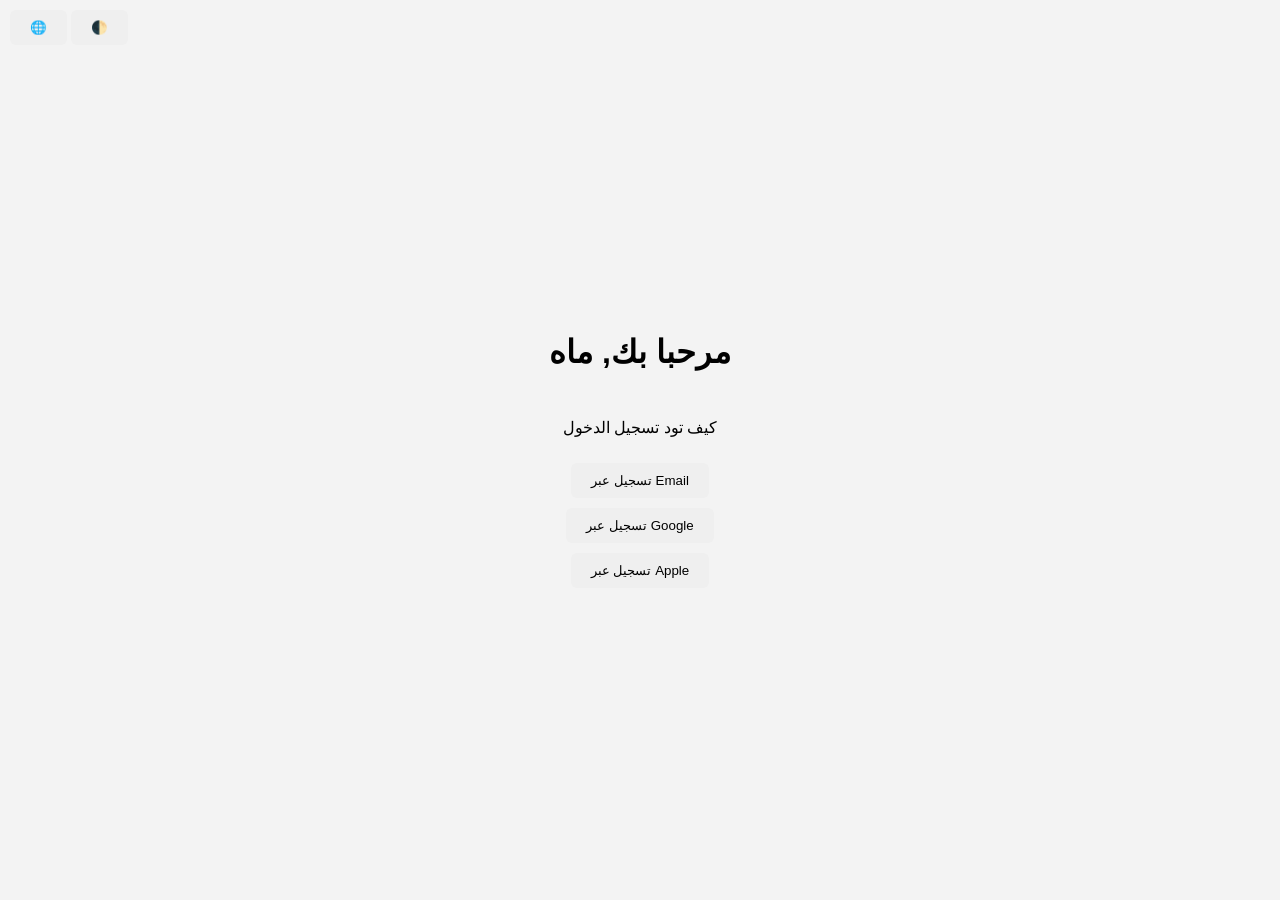
==== index.html @ 1d265777 "Add files via upload" ====
<!DOCTYPE html>
<html lang="ar">
<head>
<meta charset="UTF-8">
<meta name="viewport" content="width=device-width, initial-scale=1">
<title>AutoFix</title>
<link rel="stylesheet" href="style.css">
</head>

<body>

<div class="topbar">
<button onclick="toggleLang()">🌐</button>
<button onclick="toggleTheme()">🌓</button>
</div>

<div class="center">

<h1 id="typing"></h1>

<p class="small">كيف تود تسجيل الدخول</p>

<button onclick="loginEmail()">تسجيل عبر Email</button>
<button onclick="loginGoogle()">تسجيل عبر Google</button>
<button onclick="loginApple()">تسجيل عبر Apple</button>

</div>

<script src="app.js"></script>
</body>
</html>
---- style.css ----
body{
font-family:Arial;
margin:0;
background:#f3f3f3;
}

.dark{
background:#111;
color:white;
}

.topbar{
position:absolute;
left:10px;
top:10px;
}

.center{
height:100vh;
display:flex;
flex-direction:column;
align-items:center;
justify-content:center;
gap:10px;
text-align:center;
}

button{
padding:10px 20px;
border:none;
border-radius:6px;
cursor:pointer;
}

input,select{
padding:8px;
width:200px;
}
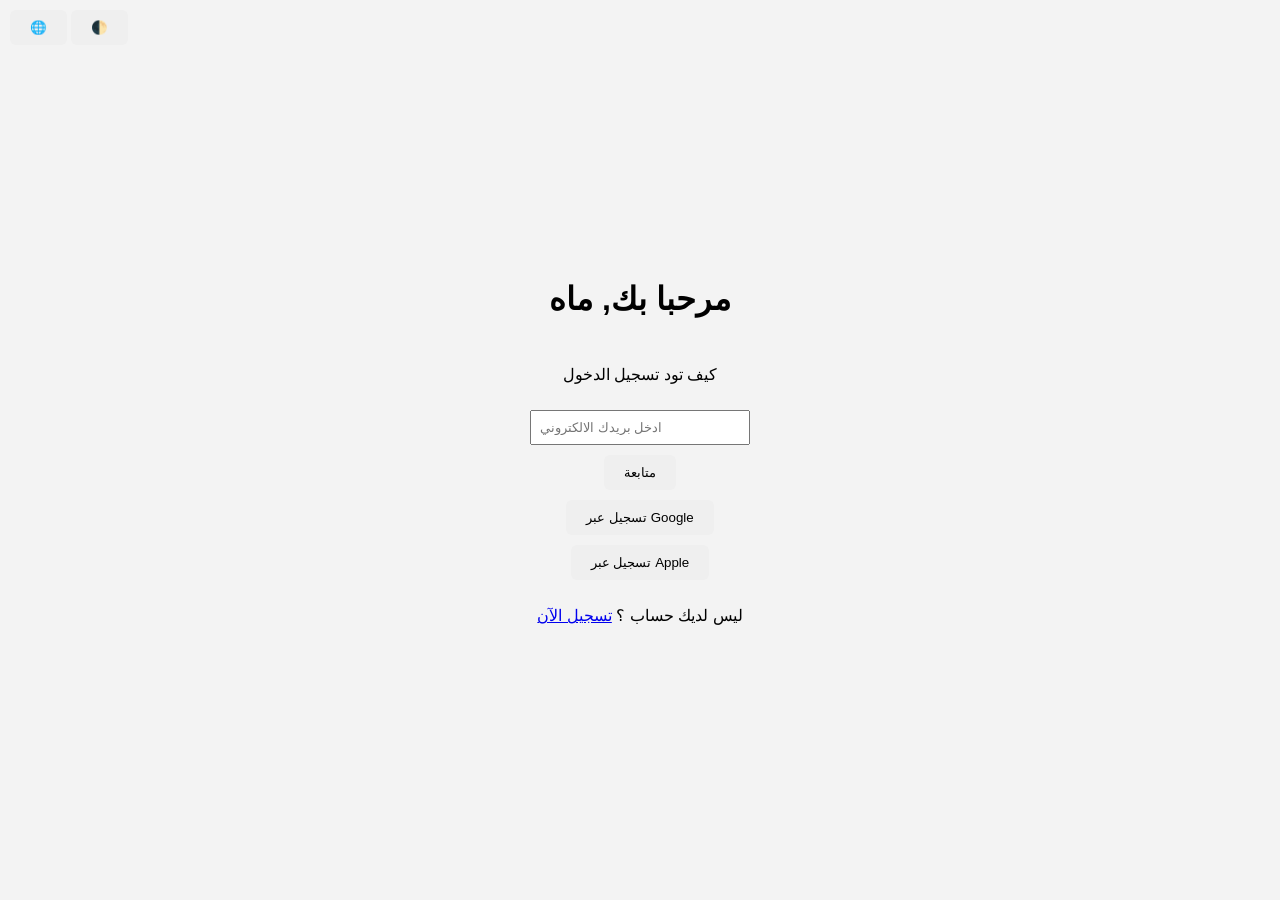
==== commit 25f2e1e3: "Update index.html" ====
--- a/index.html
+++ b/index.html
@@ -20,12 +20,20 @@
 
 <p class="small">كيف تود تسجيل الدخول</p>
 
-<button onclick="loginEmail()">تسجيل عبر Email</button>
+<input id="emailInput" placeholder="ادخل بريدك الالكتروني">
+
+<button onclick="checkEmail()">متابعة</button>
+
 <button onclick="loginGoogle()">تسجيل عبر Google</button>
 <button onclick="loginApple()">تسجيل عبر Apple</button>
+
+<p class="small">
+ليس لديك حساب ؟
+<a href="register.html">تسجيل الآن</a>
+</p>
 
 </div>
 
 <script src="app.js"></script>
 </body>
-</html>+</html>
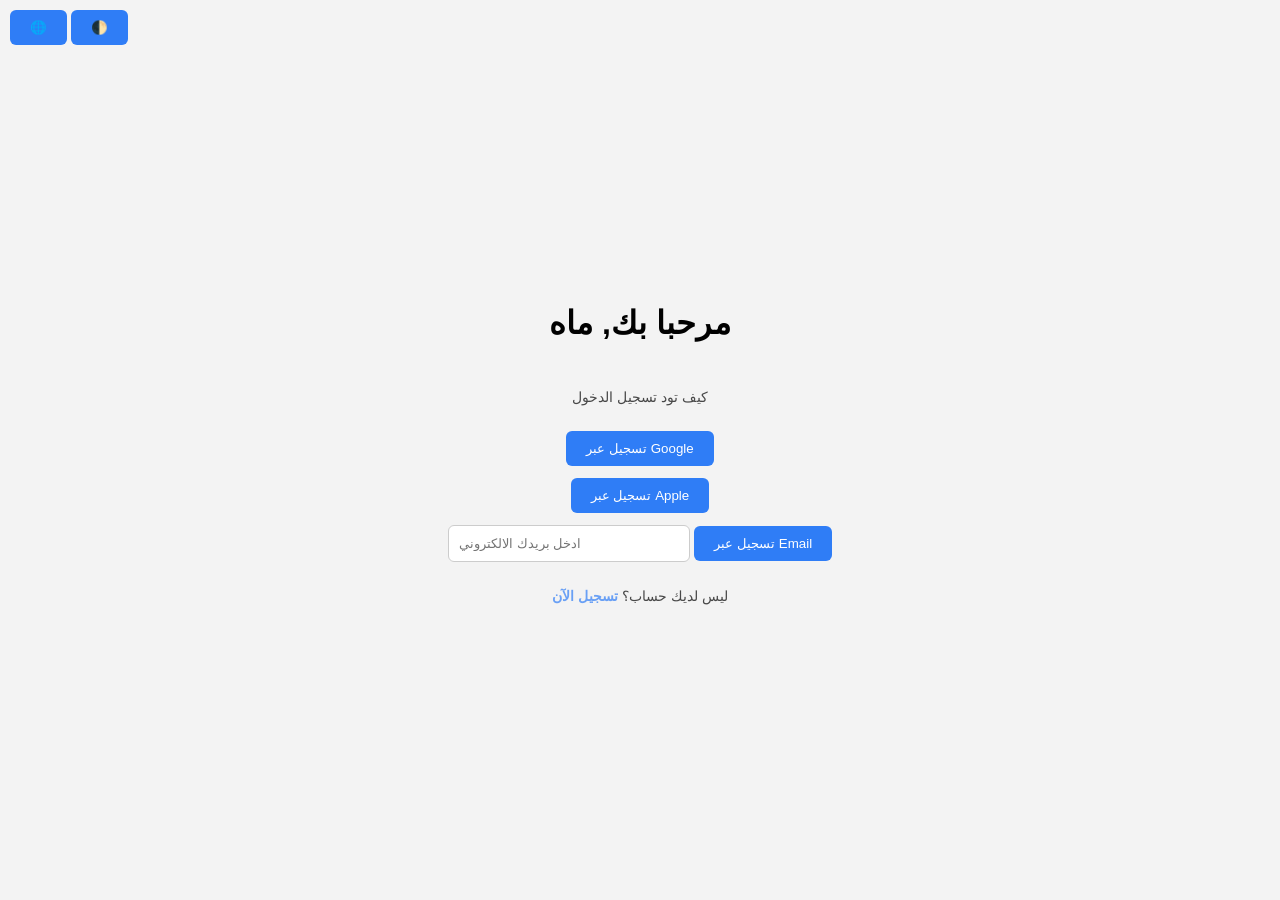
==== commit 16c75182: "Update index.html" ====
--- a/index.html
+++ b/index.html
@@ -20,15 +20,20 @@
 
 <p class="small">كيف تود تسجيل الدخول</p>
 
+<button onclick="loginGoogle()">تسجيل عبر Google</button>
+
+<button onclick="loginApple()">تسجيل عبر Apple</button>
+
+<div class="emailLogin">
+
 <input id="emailInput" placeholder="ادخل بريدك الالكتروني">
 
-<button onclick="checkEmail()">متابعة</button>
+<button onclick="checkEmail()">تسجيل عبر Email</button>
 
-<button onclick="loginGoogle()">تسجيل عبر Google</button>
-<button onclick="loginApple()">تسجيل عبر Apple</button>
+</div>
 
 <p class="small">
-ليس لديك حساب ؟
+ليس لديك حساب؟
 <a href="register.html">تسجيل الآن</a>
 </p>
 
--- a/style.css
+++ b/style.css
@@ -21,7 +21,7 @@
 flex-direction:column;
 align-items:center;
 justify-content:center;
-gap:10px;
+gap:12px;
 text-align:center;
 }
 
@@ -30,9 +30,28 @@
 border:none;
 border-radius:6px;
 cursor:pointer;
+background:#2f7df6;
+color:white;
+}
+
+button:hover{
+opacity:0.9;
 }
 
 input,select{
-padding:8px;
-width:200px;
-}+padding:10px;
+width:220px;
+border-radius:6px;
+border:1px solid #ccc;
+}
+
+.small{
+font-size:14px;
+opacity:0.7;
+}
+
+a{
+color:#2f7df6;
+text-decoration:none;
+font-weight:bold;
+}
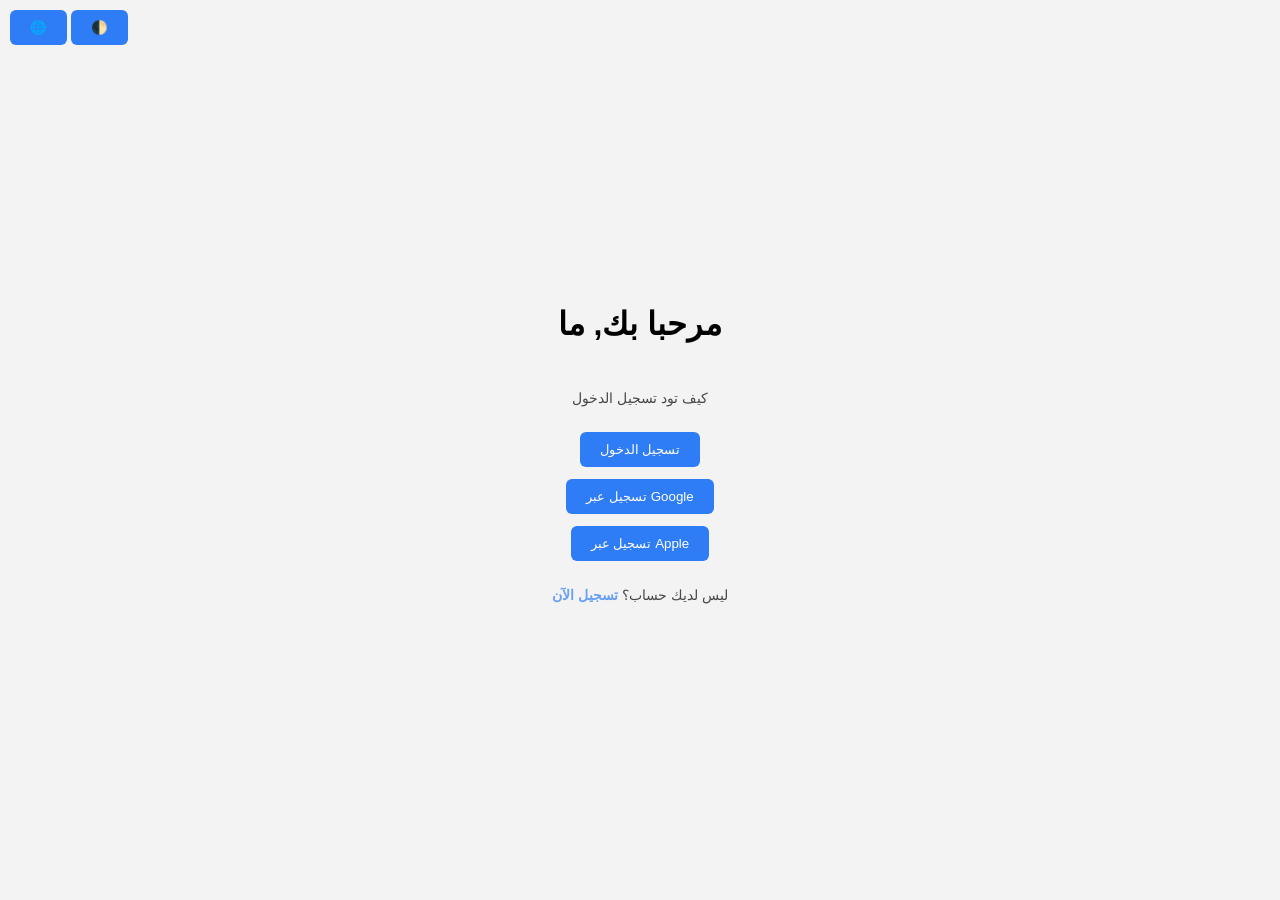
==== commit 798a8a44: "Update index.html" ====
--- a/index.html
+++ b/index.html
@@ -20,17 +20,12 @@
 
 <p class="small">كيف تود تسجيل الدخول</p>
 
+<!-- تسجيل دخول فقط -->
+<button onclick="goToLogin()">تسجيل الدخول</button>
+
+<!-- خيارات إضافية (مؤقتة) -->
 <button onclick="loginGoogle()">تسجيل عبر Google</button>
-
 <button onclick="loginApple()">تسجيل عبر Apple</button>
-
-<div class="emailLogin">
-
-<input id="emailInput" placeholder="ادخل بريدك الالكتروني">
-
-<button onclick="checkEmail()">تسجيل عبر Email</button>
-
-</div>
 
 <p class="small">
 ليس لديك حساب؟
